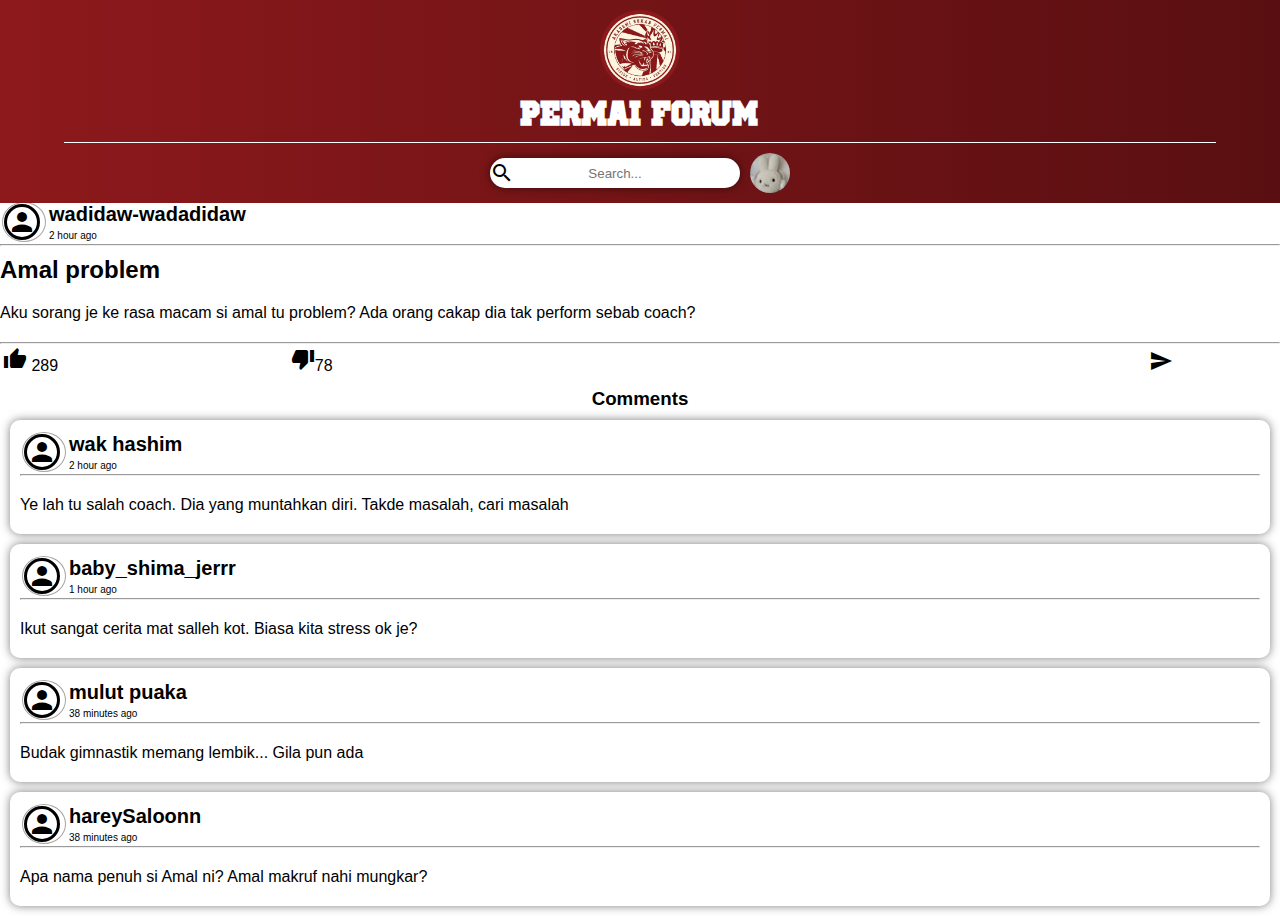
==== amal_problem.html @ d464b9a3 "update" ====
<html>
    <head>
        <title>Permai Forum : Amal problem</title>
        <meta name="viewport" content="width=device-width, initial-scale=1.0">
        <meta charset="utf-8">
        <link rel="stylesheet" href="homepage.css">
        <link rel="stylesheet" href="https://fonts.googleapis.com/icon?family=Material+Icons">
    </head>

    <body>
        <header class="banner">

            <div class="banner_top">
                <img id="logo" src="./images/Logo Akademi Sukan Permai.png" alt="logo">
                <h1 id="site_name">Permai Forum</h1>
            </div>
            <div id="banner_divider_horizontal"></div>
            <div id="banner_divider_vertical"></div>
            <div class="banner_bottom">
                <i class="material-icons" id="search_icon">search</i>
                <input type="text" class="search_bar" placeholder="Search...">
                <img id="profile_pic" src="./images/profile pictures/bunny with headphones.jpg" alt="Profile Picture">
            </div>
        </header>

        <div class="cards">
            <div class="user_information">
                <table>
                    <tr>
                        <td rowspan="2" colspan="1" id="user_post_icon"><i class="material-icons" id="user_icon">person</i></td>
                        <td rowspan="1" colspan="2" id="username"><p>wadidaw-wadadidaw</p></td>
                    </tr>
                    <tr>
                        <td rowspan="1" colspan="2" id="duration"><p>2 hour ago</p></td>
                    </tr>

                </table>
            </div>
            <hr>
            <div class="content_card">
                <div class="topic">
                    <h2>Amal problem</h2>
                </div>
                <div class="content">
                    <p>Aku sorang je ke rasa macam si amal tu problem? Ada orang cakap dia tak perform sebab coach?</p>
                </div>
                <hr>
                <div class="card_functions">
                    <div>
                        <table class="user_functions">
                            <tr id="user_functions">
                                <td id="user_functions">
                                    <i class="material-icons">thumb_up</i>
                                    289
                                </td>
                                <td id="user_functions_button"><i class="material-icons">thumb_down</i>78</td>
                                <!--td id="user_functions_button"><a href="amal_problem.html"><i class="material-icons">comment</i></a>56</td-->
                                <td id="user_functions_gap"></td>
                                <td id="user_functions_button"><i class="material-icons">send</i></td>
                            </tr>
                        </table>
                    </div>
                </div>
            </div>
        </div>
        <section class="comments">
            <h3 id="comment_heading">Comments</h3>
            <div class="comment_box">
                <div class="user_information">
                    <table>
                        <tr>
                            <td rowspan="2" colspan="1" id="user_post_icon"><i class="material-icons" id="user_icon">person</i></td>
                            <td rowspan="1" colspan="2" id="username"><p>wak hashim</p></td>
                        </tr>
                        <tr>
                            <td rowspan="1" colspan="2" id="duration"><p>2 hour ago</p></td>
                        </tr>
    
                    </table>
                    <hr>
                    <p id="comment_content">
                        Ye lah tu salah coach. Dia yang muntahkan diri. Takde masalah, cari masalah
                    </p>
                </div>
            </div>

            <div class="comment_box">
                <div class="user_information">
                    <table>
                        <tr>
                            <td rowspan="2" colspan="1" id="user_post_icon"><i class="material-icons" id="user_icon">person</i></td>
                            <td rowspan="1" colspan="2" id="username"><p>baby_shima_jerrr</p></td>
                        </tr>
                        <tr>
                            <td rowspan="1" colspan="2" id="duration"><p>1 hour ago</p></td>
                        </tr>
    
                    </table>
                    <hr>
                    <p id="comment_content">
                        Ikut sangat cerita mat salleh kot. Biasa kita stress ok je?
                    </p>
                </div>
            </div>

            <div class="comment_box">
                <div class="user_information">
                    <table>
                        <tr>
                            <td rowspan="2" colspan="1" id="user_post_icon"><i class="material-icons" id="user_icon">person</i></td>
                            <td rowspan="1" colspan="2" id="username"><p>mulut puaka</p></td>
                        </tr>
                        <tr>
                            <td rowspan="1" colspan="2" id="duration"><p>38 minutes ago</p></td>
                        </tr>
    
                    </table>
                    <hr>
                    <p id="comment_content">
                        Budak gimnastik memang lembik... Gila pun ada
                    </p>
                </div>
            </div>

            <div class="comment_box">
                <div class="user_information">
                    <table>
                        <tr>
                            <td rowspan="2" colspan="1" id="user_post_icon"><i class="material-icons" id="user_icon">person</i></td>
                            <td rowspan="1" colspan="2" id="username"><p>hareySaloonn</p></td>
                        </tr>
                        <tr>
                            <td rowspan="1" colspan="2" id="duration"><p>38 minutes ago</p></td>
                        </tr>
    
                    </table>
                    <hr>
                    <p id="comment_content">
                        Apa nama penuh si Amal ni? Amal makruf nahi mungkar?
                    </p>
                </div>
            </div>
            
        </section>
        
    </body>
    <script src="animation.js"></script>
</html>
---- homepage.css ----
@font-face {
    font-family: 'old_school_united_regular';
    src: url(old_school_united_regular.ttf);
}

*{
    font-family: sans-serif;
    margin: 0;
}

body {
    margin: 0;
    padding-top: 100px; /* Adjust this value based on banner height */
    transition: padding-top 0.3s ease-in-out;
}

.material-icons {
    color: black;
    transition: transform 0.2s ease-in-out;
}
.material-icons:hover {
    transform: scale(1.2);
    color: #FFD700;
}

/*banner styling*/
/*
.banner{
    /*color: #8D191C;
    margin: 0 auto;
    /*font-size: 20px;
    /*text-align: center;
    display: inline-block;
    width: 100%;
    position: sticky;
    top: 0;
    /*background-color: #8D191C;
    background: linear-gradient(to right, #8D191C, #590F11);
    margin: auto;
}
*/

body.shrink-padding {
    padding-top: 60px; /* Smaller padding when banner is shrunk */
}

.banner {
    position: fixed;
    top: 0;
    width: 100%;
    background: linear-gradient(to right, #8D191C, #590F11);
    transition: all 0.3s ease-in-out;
    z-index: 1000;
    /*padding: 20px;*/
    display: flex;
    flex-direction: column;
    align-items: center;
    /*height: 120px; /* Expanded height */
    padding-bottom: 10px;
    padding-top: 10px;
    justify-content: center;
}

#banner_divider_horizontal {
    width: 90%;
    height: 1px;
    background-color: white; /* Change to desired color */
    margin-top: 10px;
    /*display: none; /* Initially hidden */
}

.banner #banner_divider_horizontal {
    display: block; /* Show when expanded */
}

.banner.shrink #banner_divider_horizontal{
    display: none;
}

#banner_divider_vertical{
    width: 1px;
    height: 80px;
    background-color: white;
}

.banner #banner_divider_vertical {
    display: none;
}

.banner.shrink #banner_divider_vertical{
    display: block;
}





.banner.shrink {
    height: 60px;
    flex-direction: row;
    justify-content: flex-start;
    align-items: center;
    padding: 10px 20px;
}


/*
h1#header{
    font-family: 'old_school_united_regular';
    font-size: 40px;
    color: white;
    padding-left: 25px;
}
*/

/*
#logo{
    height: 80px;
    width: 80px;
    
    clip-path: circle(50%);

}
*/

#logo {
    height: 80px;
    width: 80px;
    clip-path: circle(50%);
    transition: all 0.3s ease-in-out;
    box-shadow: 0 0 20px black;
}
/*
#site_name{
    text-align: center;
}
*/
#site_name {
    display: flex;
    flex-direction: row; /* Default: Name stays in one line */
    align-items: center;
    font-size: 40px;
    text-align: center;
    transition: all 0.3s ease-in-out;
    font-family: 'old_school_united_regular';
    color: white;
    
}

/* When the banner shrinks */
.banner.shrink {
    padding: 5px 10px;
    flex-direction: row;
    justify-content: space-between;
    padding-bottom: 10px;
}

.banner.shrink .banner-content {
    flex-direction: row;
    justify-content: left;
    align-items: center;
    text-align: left;
}

.banner.shrink .banner_top{
    display: flex;
    font-size: 10px;
    align-items: center;
}

.banner.shrink #logo {
    height: 50px;
    width: 50px;
    margin-right: 10px
}

.banner.shrink #site_name {
    display: flex;
    flex-direction: column; /* Stack the text vertically */
    /*text-align: left; /* Align text to the left */
    font-size: 25px; /* Reduce font size */
    /*line-height: 1.2; /* Adjust spacing */
    width: 80px;
}
.banner_top{
    text-align: center;
}

.banner_bottom {
    display: flex;
    align-items: center;
    margin-top: 10px;
    transition: all 0.3s ease-in-out;
}

.banner.shrink .banner_bottom {
    margin-top: 0;
    position: absolute;
    right: 20px;
    top: 15px;
    display: flex;
    align-items: center;
}

p#banner{
    text-align: right;
    font-family: 'old_school_united_regular';
    
}

/*
.search_bar{
    width: 90%;
    height: 30px;
    box-shadow: 0 0 10px rgba(0,0,0,0.5);
    border-radius: 20px;
    background-color: rgb(192, 170, 170);
    vertical-align: bottom;
    margin: 10px auto 10px;
}
*/
.search_bar {
    width: 250px;
    height: 30px;
    border-radius: 15px;
    border: none;
    outline: none;
    box-shadow: 0 0 10px rgba(0,0,0,0.5);
    padding: 5px 10px;
    transition: all 0.3s ease-in-out;

}

.banner.shrink .search_bar {
    width: 150px;
    height: 25px;
    font-size: 14px;
}

#profile_pic {
    height: 50px;
    width: 50px;
    clip-path: circle(50%);
    margin-left: 10px;
    transition: all 0.3s ease-in-out;
}

.banner.shrink #profile_pic {
    height: 40px;
    width: 40px;
}

input{
    border: hidden;
    text-align: center;
}

input::placeholder{
    text-align: center;
}

#search_icon{
    position: absolute;
    offset-position: normal;
    
}

.input_field{
    text-align: center;
    width: 100%;
    outline: none;
}

.site_logo_and_name{
    /*float: left;*/
    /*height: 150px;*/
    width: 100%;
}

#profile_pic{
    /*float: right;*/
    width: 40px;
    height: 40px;
}

#banner_gap{
    width: 100%;
    
}

#account_profile_picture{
    width: 50px;
    height: 50px;
    border: 1px solid black;
    border-radius: 50%;
}

/*-----------------------------------------*/

/*post - card layout styling*/
.cards{
    transition: margin-top 0.3s ease-in-out;
    margin-top: 100px;
}

.cards.shrink-margin {
    margin-top: 80px;
}

/*
.card{
    padding: 10px;
    padding-bottom: 0;
    margin-top: 10px;
    margin-bottom: 0;
    /*border: 1px solid black;
    border-radius: 10px;
    box-shadow: 0 0 10px rgba(0,0,0,0.5);

}
*/

.card {
    background: white;
    /*border-radius: 12px;*/
    box-shadow: 0 4px 8px rgba(0, 0, 0, 0.5);
    padding: 20px;
    margin-bottom: 10px;
    transition: transform 0.2s ease-in-out;
}

.card:hover {
    transform: translateY(-5px);
    box-shadow: 0 6px 12px rgba(0, 0, 0, 0.3);
}

.content_card{
    margin-top: 10px;
    margin-bottom: 0;
}

h2{
    margin-top: 10px;
    margin-bottom: 10px;
}

.content{
    margin: 20px 0;
}

#user_icon{
    border: 3px solid;
    border-radius: 50%;
    font-size: 30px;
    
    /*clip-path: circle(50%);*/
}

#username{
    font-size: 20px;
    font-weight: bold;
    vertical-align: top;
}

#user_post_icon{
    vertical-align: top;
    width: 40px;
    height: 40px;
    /*clip-path: circle(50%);*/
    border: 1px solid rgb(170, 164, 164);
    border-radius: 50%;
}

#duration{
    font-size: 10px;
}

.user_functions{
    width: 100%;
}

#user_functions_button{
    max-width: 20%;
}

#user_functions_gap{
    width: 50%;
}

/*
table, tr, td{
    
    border : 1px solid;
    vertical-align: bottom;
}
*/



td{
    /*vertical-align: bottom;*/
    /*display: inline-block;*/
}
/*------------------------------------------------*/

/*-----------------comment section-----------------*/

.card_comments{
    padding: 10px;
    padding-bottom: 0;
    margin-top: 10px;
    margin-bottom: 0;
    /*border: 1px solid black;*/
    border-top: 1px solid;

    border-bottom: 1px solid;
    /*border-radius: 10px;*/
    /*box-shadow: 0 0 10px rgba(0,0,0,0.5);*/

}

#comment_heading{
    text-align: center;
}

.comments{
    margin: 10px;
    align-items: center;
}

.comment_box{
    box-shadow: 0 0 10px rgba(0,0,0,0.5);
    margin-top: 10px;
    margin-bottom: 10px;
    border-radius: 10px;
    padding: 10px;
}

p#comment_content{
    margin-top: 20px;
    margin-bottom: 10px
}
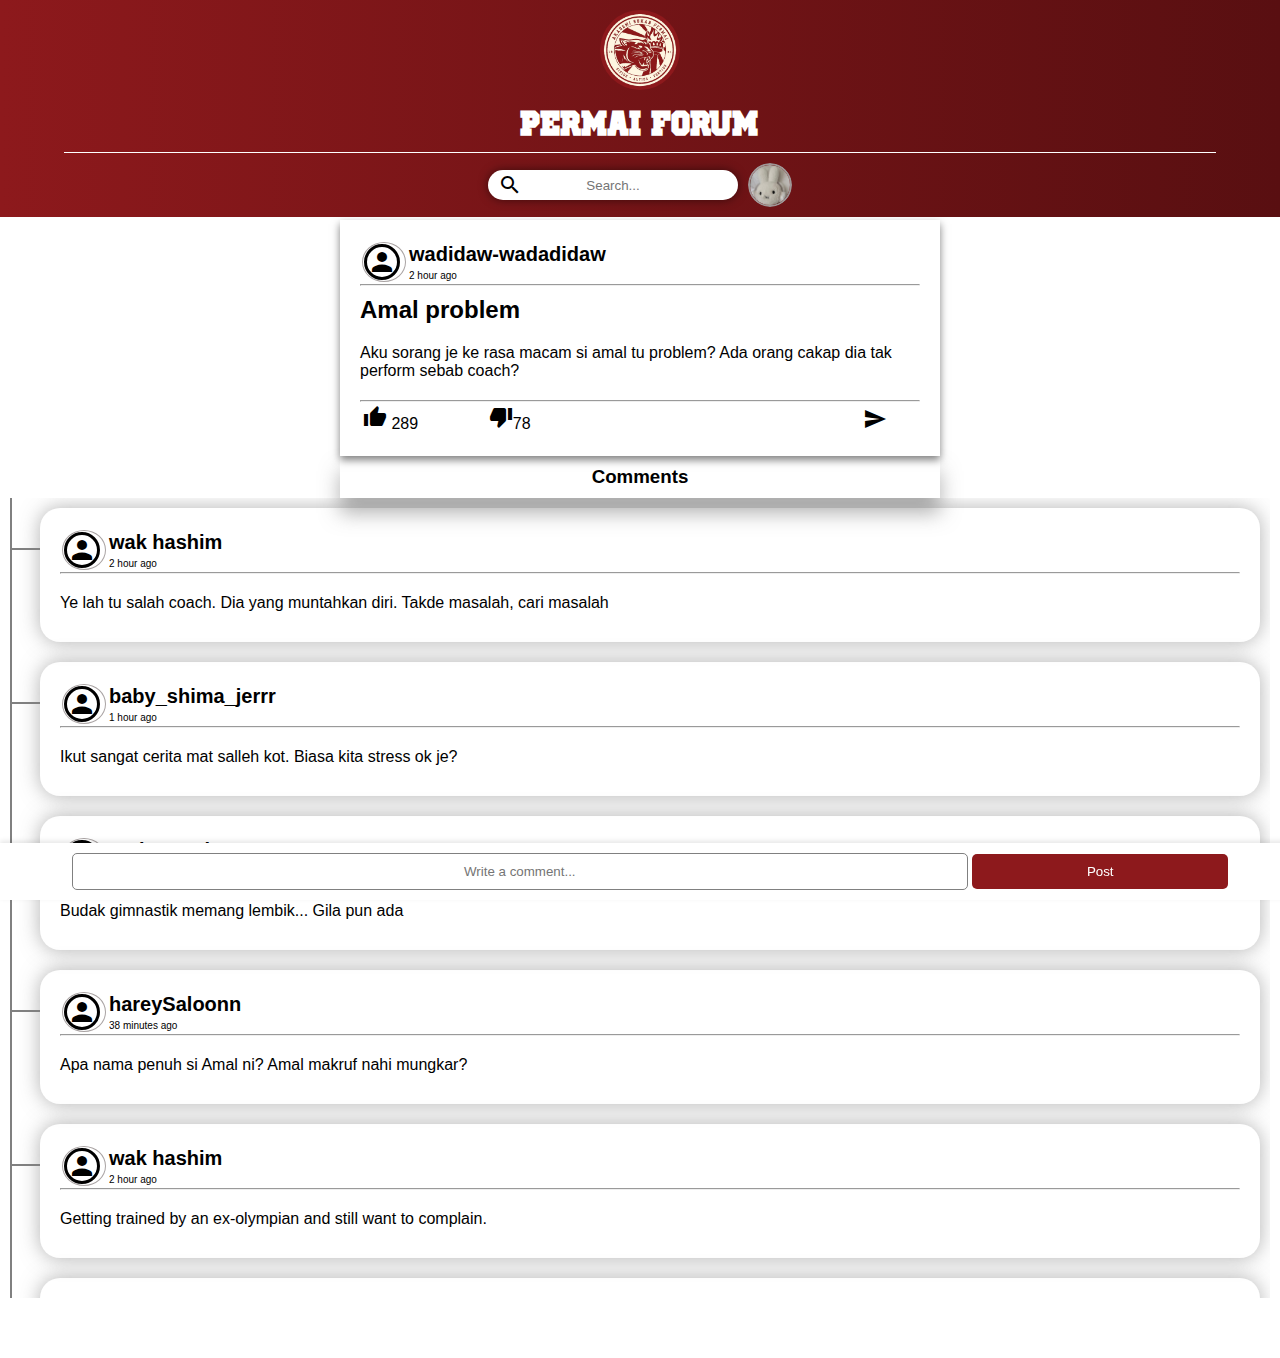
==== commit 9bf4fb23: "update" ====
--- a/amal_problem.html
+++ b/amal_problem.html
@@ -13,9 +13,9 @@
             <div class="banner_top">
                 <img id="logo" src="./images/Logo Akademi Sukan Permai.png" alt="logo">
                 <h1 id="site_name">Permai Forum</h1>
+                <div id="banner_divider_vertical"></div>
             </div>
             <div id="banner_divider_horizontal"></div>
-            <div id="banner_divider_vertical"></div>
             <div class="banner_bottom">
                 <i class="material-icons" id="search_icon">search</i>
                 <input type="text" class="search_bar" placeholder="Search...">
@@ -24,124 +24,226 @@
         </header>
 
         <div class="cards">
-            <div class="user_information">
-                <table>
-                    <tr>
-                        <td rowspan="2" colspan="1" id="user_post_icon"><i class="material-icons" id="user_icon">person</i></td>
-                        <td rowspan="1" colspan="2" id="username"><p>wadidaw-wadadidaw</p></td>
-                    </tr>
-                    <tr>
-                        <td rowspan="1" colspan="2" id="duration"><p>2 hour ago</p></td>
-                    </tr>
-
-                </table>
-            </div>
-            <hr>
-            <div class="content_card">
-                <div class="topic">
-                    <h2>Amal problem</h2>
-                </div>
-                <div class="content">
-                    <p>Aku sorang je ke rasa macam si amal tu problem? Ada orang cakap dia tak perform sebab coach?</p>
-                </div>
-                <hr>
-                <div class="card_functions">
-                    <div>
-                        <table class="user_functions">
-                            <tr id="user_functions">
-                                <td id="user_functions">
-                                    <i class="material-icons">thumb_up</i>
-                                    289
-                                </td>
-                                <td id="user_functions_button"><i class="material-icons">thumb_down</i>78</td>
-                                <!--td id="user_functions_button"><a href="amal_problem.html"><i class="material-icons">comment</i></a>56</td-->
-                                <td id="user_functions_gap"></td>
-                                <td id="user_functions_button"><i class="material-icons">send</i></td>
-                            </tr>
-                        </table>
-                    </div>
-                </div>
-            </div>
-        </div>
-        <section class="comments">
-            <h3 id="comment_heading">Comments</h3>
-            <div class="comment_box">
+            <div class="card" id="comment_section">
                 <div class="user_information">
                     <table>
                         <tr>
                             <td rowspan="2" colspan="1" id="user_post_icon"><i class="material-icons" id="user_icon">person</i></td>
-                            <td rowspan="1" colspan="2" id="username"><p>wak hashim</p></td>
+                            <td rowspan="1" colspan="2" id="username"><p>wadidaw-wadadidaw</p></td>
                         </tr>
                         <tr>
                             <td rowspan="1" colspan="2" id="duration"><p>2 hour ago</p></td>
                         </tr>
     
                     </table>
+                </div>
+                <hr>
+                <div class="content_card">
+                    <div class="topic">
+                        <h2>Amal problem</h2>
+                    </div>
+                    <div class="content">
+                        <p>Aku sorang je ke rasa macam si amal tu problem? Ada orang cakap dia tak perform sebab coach?</p>
+                    </div>
                     <hr>
-                    <p id="comment_content">
-                        Ye lah tu salah coach. Dia yang muntahkan diri. Takde masalah, cari masalah
-                    </p>
-                </div>
-            </div>
-
-            <div class="comment_box">
-                <div class="user_information">
-                    <table>
-                        <tr>
-                            <td rowspan="2" colspan="1" id="user_post_icon"><i class="material-icons" id="user_icon">person</i></td>
-                            <td rowspan="1" colspan="2" id="username"><p>baby_shima_jerrr</p></td>
-                        </tr>
-                        <tr>
-                            <td rowspan="1" colspan="2" id="duration"><p>1 hour ago</p></td>
-                        </tr>
-    
-                    </table>
-                    <hr>
-                    <p id="comment_content">
-                        Ikut sangat cerita mat salleh kot. Biasa kita stress ok je?
-                    </p>
-                </div>
-            </div>
-
-            <div class="comment_box">
-                <div class="user_information">
-                    <table>
-                        <tr>
-                            <td rowspan="2" colspan="1" id="user_post_icon"><i class="material-icons" id="user_icon">person</i></td>
-                            <td rowspan="1" colspan="2" id="username"><p>mulut puaka</p></td>
-                        </tr>
-                        <tr>
-                            <td rowspan="1" colspan="2" id="duration"><p>38 minutes ago</p></td>
-                        </tr>
-    
-                    </table>
-                    <hr>
-                    <p id="comment_content">
-                        Budak gimnastik memang lembik... Gila pun ada
-                    </p>
-                </div>
-            </div>
-
-            <div class="comment_box">
-                <div class="user_information">
-                    <table>
-                        <tr>
-                            <td rowspan="2" colspan="1" id="user_post_icon"><i class="material-icons" id="user_icon">person</i></td>
-                            <td rowspan="1" colspan="2" id="username"><p>hareySaloonn</p></td>
-                        </tr>
-                        <tr>
-                            <td rowspan="1" colspan="2" id="duration"><p>38 minutes ago</p></td>
-                        </tr>
-    
-                    </table>
-                    <hr>
-                    <p id="comment_content">
-                        Apa nama penuh si Amal ni? Amal makruf nahi mungkar?
-                    </p>
+                    <div class="card_functions">
+                        <div>
+                            <table class="user_functions">
+                                <tr id="user_functions">
+                                    <td id="user_functions">
+                                        <i class="material-icons">thumb_up</i>
+                                        289
+                                    </td>
+                                    <td id="user_functions_button"><i class="material-icons">thumb_down</i>78</td>
+                                    <!--td id="user_functions_button"><a href="amal_problem.html"><i class="material-icons">comment</i></a>56</td-->
+                                    <td id="user_functions_gap"></td>
+                                    <td id="user_functions_button"><i class="material-icons">send</i></td>
+                                </tr>
+                            </table>
+                        </div>
+                    </div>
+                </div>
+            </div>
+            <h3 id="comment_heading">Comments</h3>
+        </div>
+
+        <section class="comments">
+            
+            <div class="comment_box">
+                <div class="comment_border">
+                    <div class="user_information">
+                        <table>
+                            <tr>
+                                <td rowspan="2" colspan="1" id="user_post_icon"><i class="material-icons" id="user_icon">person</i></td>
+                                <td rowspan="1" colspan="2" id="username"><p>wak hashim</p></td>
+                            </tr>
+                            <tr>
+                                <td rowspan="1" colspan="2" id="duration"><p>2 hour ago</p></td>
+                            </tr>
+        
+                        </table>
+                        <hr>
+                        <p id="comment_content">
+                            Ye lah tu salah coach. Dia yang muntahkan diri. Takde masalah, cari masalah
+                        </p>
+                    </div>
+                </div>
+            </div>
+
+            <div class="comment_box">
+                <div class="comment_border">
+                    <div class="user_information">
+                        <table>
+                            <tr>
+                                <td rowspan="2" colspan="1" id="user_post_icon"><i class="material-icons" id="user_icon">person</i></td>
+                                <td rowspan="1" colspan="2" id="username"><p>baby_shima_jerrr</p></td>
+                            </tr>
+                            <tr>
+                                <td rowspan="1" colspan="2" id="duration"><p>1 hour ago</p></td>
+                            </tr>
+        
+                        </table>
+                        <hr>
+                        <p id="comment_content">
+                            Ikut sangat cerita mat salleh kot. Biasa kita stress ok je?
+                        </p>
+                    </div>
+                </div>
+            </div>
+
+            <div class="comment_box">
+                <div class="comment_border">
+                    <div class="user_information">
+                        <table>
+                            <tr>
+                                <td rowspan="2" colspan="1" id="user_post_icon"><i class="material-icons" id="user_icon">person</i></td>
+                                <td rowspan="1" colspan="2" id="username"><p>mulut puaka</p></td>
+                            </tr>
+                            <tr>
+                                <td rowspan="1" colspan="2" id="duration"><p>38 minutes ago</p></td>
+                            </tr>
+        
+                        </table>
+                        <hr>
+                        <p id="comment_content">
+                            Budak gimnastik memang lembik... Gila pun ada
+                        </p>
+                    </div>
+                </div>
+                
+            </div>
+
+            <div class="comment_box">
+                <div class="comment_border">
+                    <div class="user_information">
+                        <table>
+                            <tr>
+                                <td rowspan="2" colspan="1" id="user_post_icon"><i class="material-icons" id="user_icon">person</i></td>
+                                <td rowspan="1" colspan="2" id="username"><p>hareySaloonn</p></td>
+                            </tr>
+                            <tr>
+                                <td rowspan="1" colspan="2" id="duration"><p>38 minutes ago</p></td>
+                            </tr>
+        
+                        </table>
+                        <hr>
+                        <p id="comment_content">
+                            Apa nama penuh si Amal ni? Amal makruf nahi mungkar?
+                        </p>
+                    </div>
+                </div>
+            </div>
+
+            <div class="comment_box">
+                <div class="comment_border">
+                    <div class="user_information">
+                        <table>
+                            <tr>
+                                <td rowspan="2" colspan="1" id="user_post_icon"><i class="material-icons" id="user_icon">person</i></td>
+                                <td rowspan="1" colspan="2" id="username"><p>wak hashim</p></td>
+                            </tr>
+                            <tr>
+                                <td rowspan="1" colspan="2" id="duration"><p>2 hour ago</p></td>
+                            </tr>
+        
+                        </table>
+                        <hr>
+                        <p id="comment_content">
+                            Getting trained by an ex-olympian and still want to complain.
+                        </p>
+                    </div>
+                </div>
+                
+            </div>
+
+            <div class="comment_box">
+                <div class="comment_border">
+                    <div class="user_information">
+                        <table>
+                            <tr>
+                                <td rowspan="2" colspan="1" id="user_post_icon"><i class="material-icons" id="user_icon">person</i></td>
+                                <td rowspan="1" colspan="2" id="username"><p>wak hashim</p></td>
+                            </tr>
+                            <tr>
+                                <td rowspan="1" colspan="2" id="duration"><p>2 hour ago</p></td>
+                            </tr>
+        
+                        </table>
+                        <hr>
+                        <p id="comment_content">
+                            Justice for this poor girl. When will we prioritise mental health for athletes?
+                        </p>
+                    </div>
+                </div>
+            </div>
+
+            <div class="comment_box">
+                <div class="comment_border">
+                    <div class="user_information">
+                        <table>
+                            <tr>
+                                <td rowspan="2" colspan="1" id="user_post_icon"><i class="material-icons" id="user_icon">person</i></td>
+                                <td rowspan="1" colspan="2" id="username"><p>wak hashim</p></td>
+                            </tr>
+                            <tr>
+                                <td rowspan="1" colspan="2" id="duration"><p>2 hour ago</p></td>
+                            </tr>
+        
+                        </table>
+                        <hr>
+                        <p id="comment_content">
+                            What has this girl won? No wonder la she kena.
+                        </p>
+                    </div>
+                </div>
+            </div>
+
+            <div class="comment_box">
+                <div class="comment_border">
+                    <div class="user_information">
+                        <table>
+                            <tr>
+                                <td rowspan="2" colspan="1" id="user_post_icon"><i class="material-icons" id="user_icon">person</i></td>
+                                <td rowspan="1" colspan="2" id="username"><p>wak hashim</p></td>
+                            </tr>
+                            <tr>
+                                <td rowspan="1" colspan="2" id="duration"><p>2 hour ago</p></td>
+                            </tr>
+        
+                        </table>
+                        <hr>
+                        <p id="comment_content">
+                            Suhaila has won multiple golds for Malaysia, btw. I think I'd trust her opinion.
+                        </p>
+                    </div>
                 </div>
             </div>
             
         </section>
+        <div class="comment_input">
+            <input type="text" placeholder="Write a comment..." id="comment_input_box">
+            <button id="post_comment" onclick="submitComment()">Post</button>
+        </div>
         
     </body>
     <script src="animation.js"></script>
--- a/homepage.css
+++ b/homepage.css
@@ -79,8 +79,9 @@
 
 #banner_divider_vertical{
     width: 1px;
-    height: 80px;
+    height: 60px;
     background-color: white;
+    margin-right: 10px;
 }
 
 .banner #banner_divider_vertical {
@@ -101,6 +102,7 @@
     justify-content: flex-start;
     align-items: center;
     padding: 10px 20px;
+    
 }
 
 
@@ -144,7 +146,7 @@
     transition: all 0.3s ease-in-out;
     font-family: 'old_school_united_regular';
     color: white;
-    
+    padding-top: 10px;
 }
 
 /* When the banner shrinks */
@@ -181,6 +183,8 @@
     font-size: 25px; /* Reduce font size */
     /*line-height: 1.2; /* Adjust spacing */
     width: 80px;
+    padding-top: 0;
+    margin-right: 10px;
 }
 .banner_top{
     text-align: center;
@@ -226,7 +230,7 @@
     border: none;
     outline: none;
     box-shadow: 0 0 10px rgba(0,0,0,0.5);
-    padding: 5px 10px;
+    /*padding: 5px 10px;*/
     transition: all 0.3s ease-in-out;
 
 }
@@ -235,6 +239,7 @@
     width: 150px;
     height: 25px;
     font-size: 14px;
+    /*margin-left: 10px;*/
 }
 
 #profile_pic {
@@ -243,6 +248,8 @@
     clip-path: circle(50%);
     margin-left: 10px;
     transition: all 0.3s ease-in-out;
+    border: 2px solid rgb(159, 150, 150);
+    border-radius: 50%;
 }
 
 .banner.shrink #profile_pic {
@@ -261,8 +268,8 @@
 
 #search_icon{
     position: absolute;
-    offset-position: normal;
-    
+    /*offset-position: normal;*/
+    margin-left: 10px;
 }
 
 .input_field{
@@ -300,12 +307,13 @@
 /*post - card layout styling*/
 .cards{
     transition: margin-top 0.3s ease-in-out;
-    margin-top: 100px;
-}
-
-.cards.shrink-margin {
-    margin-top: 80px;
-}
+    margin-top: 120px;
+    margin-left: auto;
+    margin-right: auto;
+    max-width: 600px;
+}
+
+
 
 /*
 .card{
@@ -419,24 +427,112 @@
 
 }
 
+.cards.shrink-margin{
+    position: fixed;
+    top: 10px;
+    margin-top: 60px;
+    background-color: white;
+    z-index: 1000;
+}
+
+.card#comment_section{
+    margin-bottom: 0;
+    position: relative;
+    /*padding-left: 20px;  /* Spacing for the vertical line */
+    /*border-left: 3px solid gray; /* Vertical line from post */
+    overflow-y:scroll;
+    background-color: white;
+}
+
 #comment_heading{
     text-align: center;
+    box-shadow: 0px 15px 20px rgba(100,100,100,0.5);
+    background-color: white;
+    padding: 10px;
 }
 
 .comments{
     margin: 10px;
-    align-items: center;
+    margin-top: 0;
+    margin-bottom: 60px;
+    align-items: center;
+    max-height: 100%;
+    overflow-y: auto;
+    
 }
 
 .comment_box{
-    box-shadow: 0 0 10px rgba(0,0,0,0.5);
-    margin-top: 10px;
-    margin-bottom: 10px;
+    /*box-shadow: 0 0 10px rgba(0,0,0,0.5);*/
+    /*margin-top: 10px;*/
+    /*margin-bottom: 10px;*/
     border-radius: 10px;
     padding: 10px;
+    position: relative;
+    margin-left: 20px;
+    /*padding-left: 20px;*/
+}
+
+.comment_border{
+    box-shadow: 0 0 20px rgba(100,100,100,0.5);
+    border-radius: 20px;
+    padding: 20px;
+}
+
+/* Vertical line connecting comments */
+.comment_box::before {
+    content: "";
+    position: absolute;
+    left: -20px;
+    top: 0;
+    width: 2px;
+    height: 100%;
+    background-color: gray;
+}
+
+/* Horizontal branch line from the vertical line to comment */
+.comment_box::after {
+    content: "";
+    position: absolute;
+    left: -20px;
+    top: 50px; /* Adjust to align with the username */
+    width: 30px;
+    height: 2px;
+    background-color: gray;
 }
 
 p#comment_content{
     margin-top: 20px;
     margin-bottom: 10px
+}
+
+.comment_input {
+    position: fixed;  /* Sticks it to the bottom */
+    bottom: 0;        /* Aligns it to the bottom of the screen */
+    left: 0;          /* Ensures it starts from the left */
+    width: 100%;      /* Full width */
+    /*display: flex;*/
+    background-color: white;  /* Keeps background visible */
+    padding: 10px;
+    box-shadow: 0 -2px 5px rgba(0,0,0,0.1); /* Adds shadow for better visibility */
+    align-items: center;
+    text-align: center;
+}
+
+#comment_input_box {
+    flex: 1;
+    padding: 10px;
+    border-radius: 5px;
+    border: 1px solid gray;
+    outline: none;
+    width: 70%;
+}
+
+button#post_comment {
+    padding: 10px;
+    background-color: #8D191C;
+    color: white;
+    border: none;
+    border-radius: 5px;
+    cursor: pointer;
+    width: 20%;
 }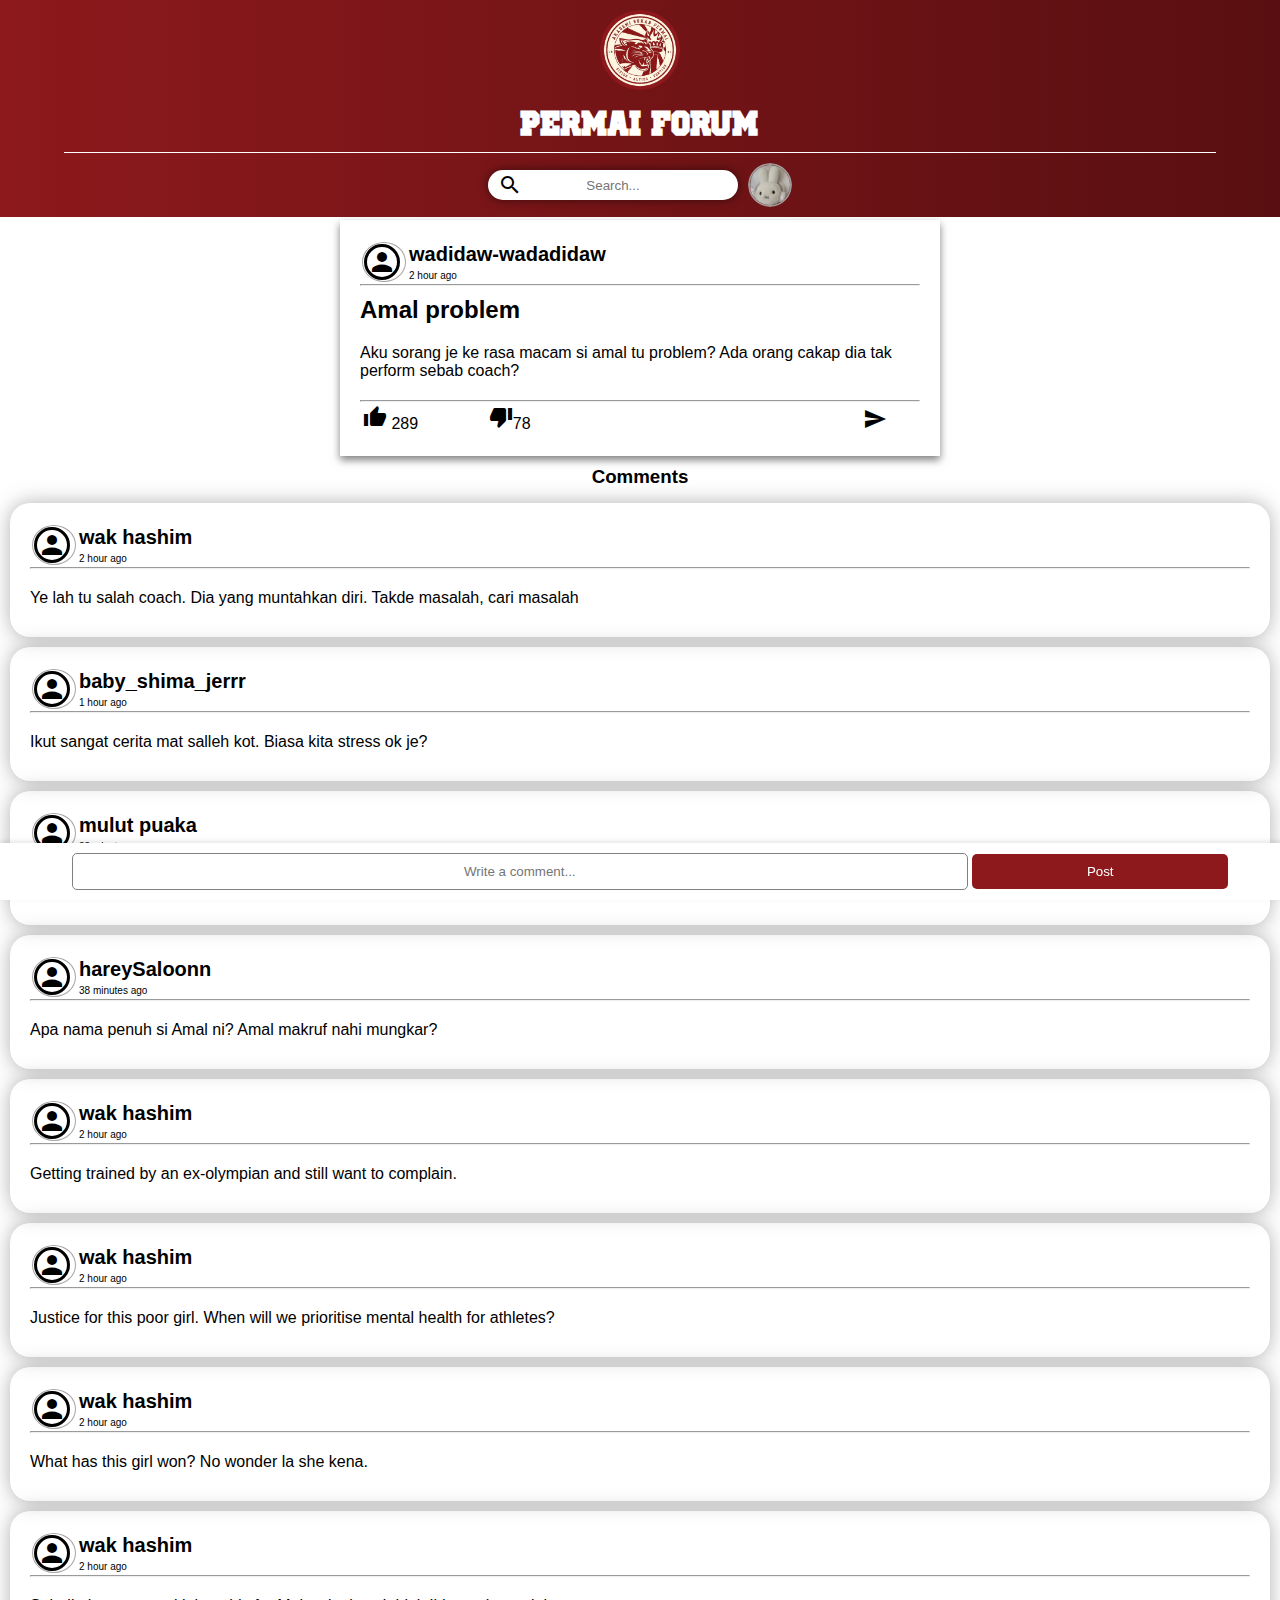
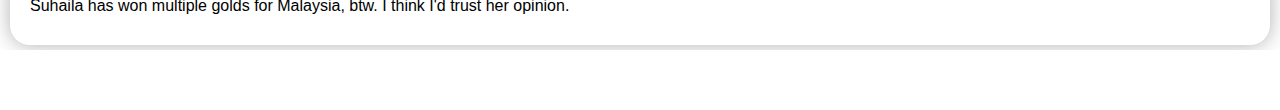
==== commit d6f84f3d: "update" ====
--- a/amal_problem.html
+++ b/amal_problem.html
@@ -64,11 +64,11 @@
                     </div>
                 </div>
             </div>
+            
+        </div>
+
+        <section class="comments">
             <h3 id="comment_heading">Comments</h3>
-        </div>
-
-        <section class="comments">
-            
             <div class="comment_box">
                 <div class="comment_border">
                     <div class="user_information">
--- a/homepage.css
+++ b/homepage.css
@@ -50,7 +50,7 @@
     width: 100%;
     background: linear-gradient(to right, #8D191C, #590F11);
     transition: all 0.3s ease-in-out;
-    z-index: 1000;
+    /*z-index: 1000;*/
     /*padding: 20px;*/
     display: flex;
     flex-direction: column;
@@ -59,6 +59,7 @@
     padding-bottom: 10px;
     padding-top: 10px;
     justify-content: center;
+    z-index: 1100;
 }
 
 #banner_divider_horizontal {
@@ -311,6 +312,7 @@
     margin-left: auto;
     margin-right: auto;
     max-width: 600px;
+    
 }
 
 
@@ -428,8 +430,8 @@
 }
 
 .cards.shrink-margin{
-    position: fixed;
-    top: 10px;
+    /*position: sticky;*/
+    top: 70px;
     margin-top: 60px;
     background-color: white;
     z-index: 1000;
@@ -440,23 +442,23 @@
     position: relative;
     /*padding-left: 20px;  /* Spacing for the vertical line */
     /*border-left: 3px solid gray; /* Vertical line from post */
-    overflow-y:scroll;
+    /*overflow-y:scroll;*/
     background-color: white;
 }
 
 #comment_heading{
     text-align: center;
-    box-shadow: 0px 15px 20px rgba(100,100,100,0.5);
+    /*box-shadow: 0px 15px 20px rgba(100,100,100,0.5);*/
     background-color: white;
     padding: 10px;
 }
 
 .comments{
-    margin: 10px;
+    /*margin: 10px;*/
     margin-top: 0;
     margin-bottom: 60px;
     align-items: center;
-    max-height: 100%;
+    /*max-height: 1000px;*/
     overflow-y: auto;
     
 }
@@ -466,9 +468,12 @@
     /*margin-top: 10px;*/
     /*margin-bottom: 10px;*/
     border-radius: 10px;
-    padding: 10px;
+    padding-top: 5px;
+    padding-bottom: 5px;
+    padding-left: 10px;
+    padding-right: 10px;
     position: relative;
-    margin-left: 20px;
+    /*margin-left: 20px;*/
     /*padding-left: 20px;*/
 }
 
@@ -479,7 +484,7 @@
 }
 
 /* Vertical line connecting comments */
-.comment_box::before {
+/*.comment_box::before {
     content: "";
     position: absolute;
     left: -20px;
@@ -488,17 +493,18 @@
     height: 100%;
     background-color: gray;
 }
+    */
 
 /* Horizontal branch line from the vertical line to comment */
-.comment_box::after {
+/*.comment_box::after {
     content: "";
     position: absolute;
     left: -20px;
-    top: 50px; /* Adjust to align with the username */
+    top: 50px; /* Adjust to align with the username 
     width: 30px;
     height: 2px;
     background-color: gray;
-}
+}*/
 
 p#comment_content{
     margin-top: 20px;
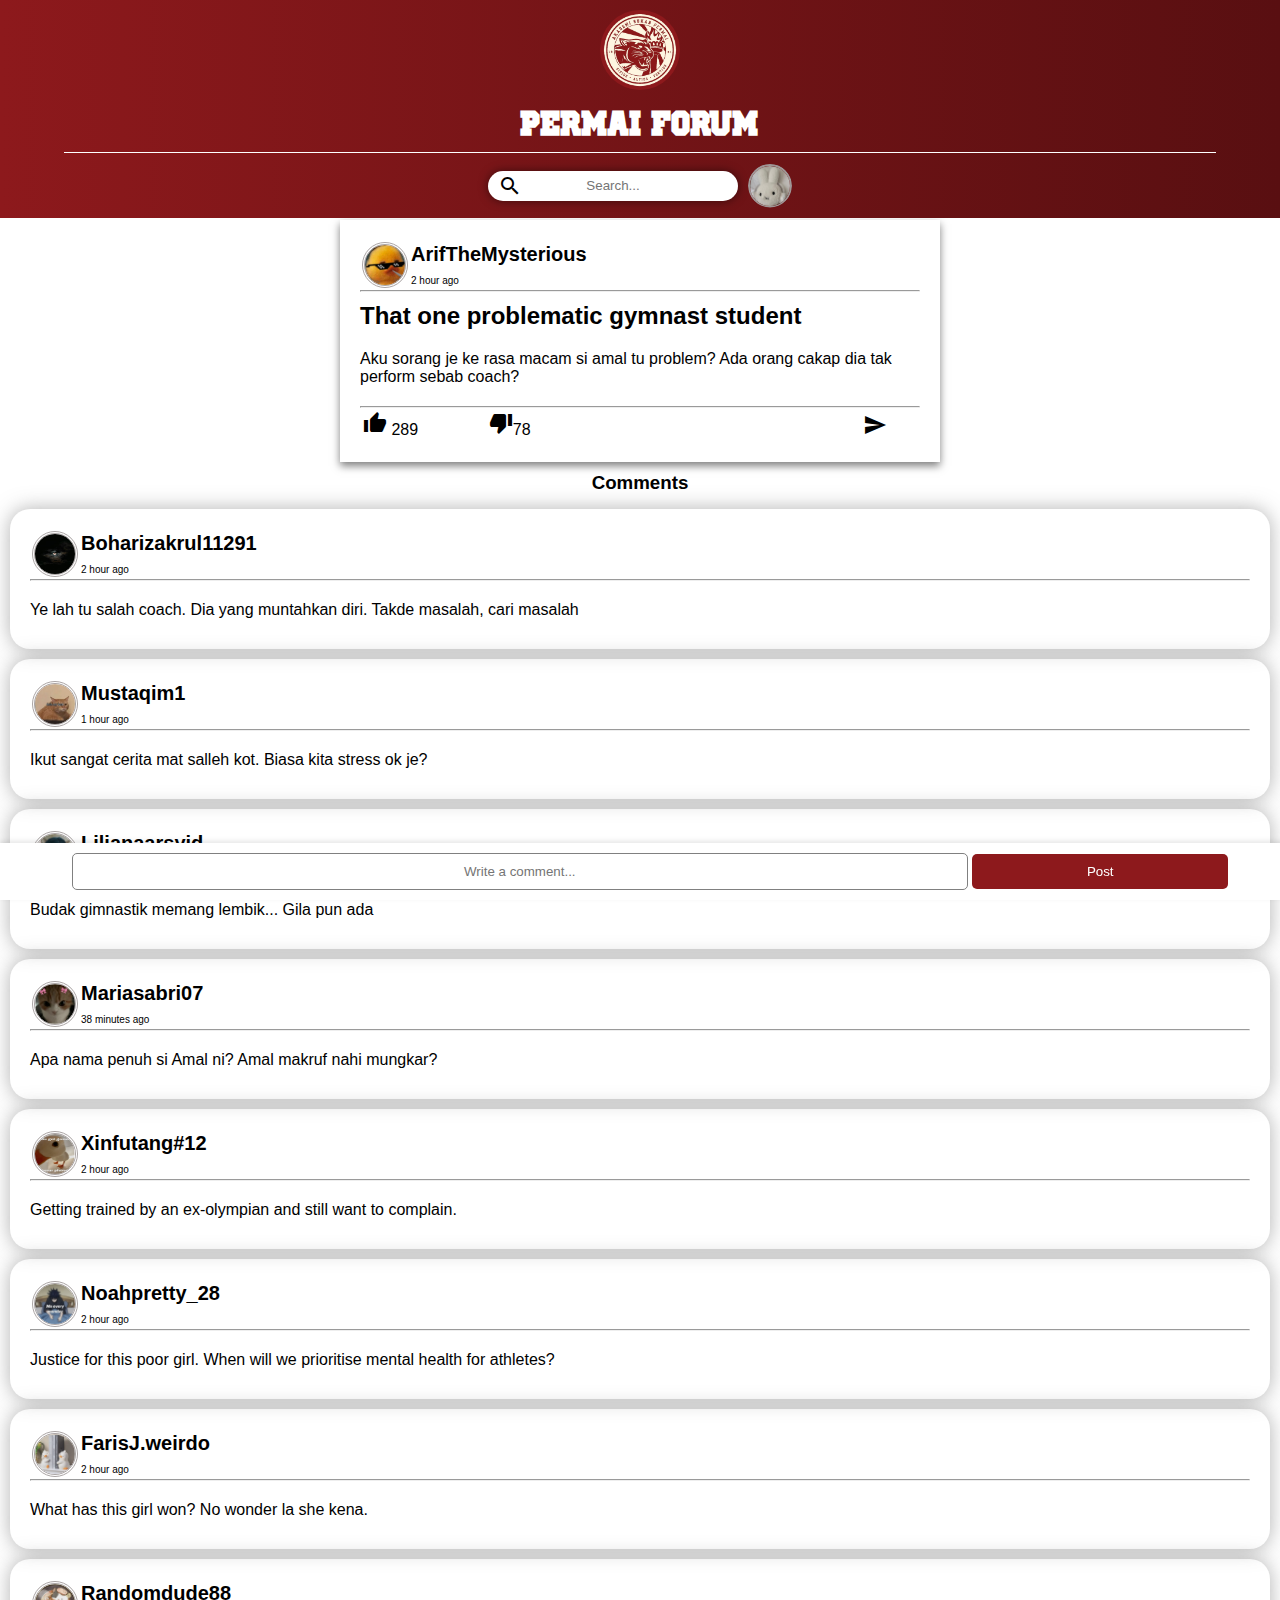
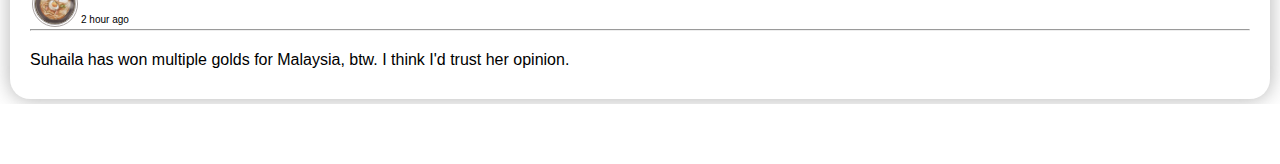
==== commit 3f106435: "update" ====
--- a/amal_problem.html
+++ b/amal_problem.html
@@ -13,13 +13,14 @@
             <div class="banner_top">
                 <img id="logo" src="./images/Logo Akademi Sukan Permai.png" alt="logo">
                 <h1 id="site_name">Permai Forum</h1>
-                <div id="banner_divider_vertical"></div>
+                <!--div id="banner_divider_vertical"></div-->
             </div>
             <div id="banner_divider_horizontal"></div>
             <div class="banner_bottom">
                 <i class="material-icons" id="search_icon">search</i>
                 <input type="text" class="search_bar" placeholder="Search...">
                 <img id="profile_pic" src="./images/profile pictures/bunny with headphones.jpg" alt="Profile Picture">
+                <i class="material-icons" id="hamburger_menu">menu</i>
             </div>
         </header>
 
@@ -28,8 +29,8 @@
                 <div class="user_information">
                     <table>
                         <tr>
-                            <td rowspan="2" colspan="1" id="user_post_icon"><i class="material-icons" id="user_icon">person</i></td>
-                            <td rowspan="1" colspan="2" id="username"><p>wadidaw-wadadidaw</p></td>
+                            <td rowspan="2" colspan="1" id="user_post_icon"><img src="./images/profile pictures/duck_smoking_weed.jpg" alt="profile picture" id="user_post_icon"></td>
+                            <td rowspan="1" colspan="2" id="username"><p>ArifTheMysterious</p></td>
                         </tr>
                         <tr>
                             <td rowspan="1" colspan="2" id="duration"><p>2 hour ago</p></td>
@@ -40,7 +41,7 @@
                 <hr>
                 <div class="content_card">
                     <div class="topic">
-                        <h2>Amal problem</h2>
+                        <h2>That one problematic gymnast student</h2>
                     </div>
                     <div class="content">
                         <p>Aku sorang je ke rasa macam si amal tu problem? Ada orang cakap dia tak perform sebab coach?</p>
@@ -74,8 +75,9 @@
                     <div class="user_information">
                         <table>
                             <tr>
-                                <td rowspan="2" colspan="1" id="user_post_icon"><i class="material-icons" id="user_icon">person</i></td>
-                                <td rowspan="1" colspan="2" id="username"><p>wak hashim</p></td>
+                                <!--td rowspan="2" colspan="1" id="user_post_icon"><i class="material-icons" id="user_icon">person</i></td-->
+                                <td rowspan="2" colspan="1" id="user_post_icon"><img src="./images/profile pictures/night_sky_full-moon_cloudy.jpg" alt="profile picture" id="user_post_icon"></td>
+                                <td rowspan="1" colspan="2" id="username"><p>Boharizakrul11291</p></td>
                             </tr>
                             <tr>
                                 <td rowspan="1" colspan="2" id="duration"><p>2 hour ago</p></td>
@@ -95,8 +97,8 @@
                     <div class="user_information">
                         <table>
                             <tr>
-                                <td rowspan="2" colspan="1" id="user_post_icon"><i class="material-icons" id="user_icon">person</i></td>
-                                <td rowspan="1" colspan="2" id="username"><p>baby_shima_jerrr</p></td>
+                                <td rowspan="2" colspan="1" id="user_post_icon"><img src="./images/profile pictures/doin_my_best.png" alt="profile picture" id="user_post_icon"></td>
+                                <td rowspan="1" colspan="2" id="username"><p>Mustaqim1</p></td>
                             </tr>
                             <tr>
                                 <td rowspan="1" colspan="2" id="duration"><p>1 hour ago</p></td>
@@ -116,8 +118,8 @@
                     <div class="user_information">
                         <table>
                             <tr>
-                                <td rowspan="2" colspan="1" id="user_post_icon"><i class="material-icons" id="user_icon">person</i></td>
-                                <td rowspan="1" colspan="2" id="username"><p>mulut puaka</p></td>
+                                <td rowspan="2" colspan="1" id="user_post_icon"><img src="./images/profile pictures/player_067_squid-game.png" alt="profile picture" id="user_post_icon"></td>
+                                <td rowspan="1" colspan="2" id="username"><p>Lilianaarsyid_</p></td>
                             </tr>
                             <tr>
                                 <td rowspan="1" colspan="2" id="duration"><p>38 minutes ago</p></td>
@@ -138,8 +140,8 @@
                     <div class="user_information">
                         <table>
                             <tr>
-                                <td rowspan="2" colspan="1" id="user_post_icon"><i class="material-icons" id="user_icon">person</i></td>
-                                <td rowspan="1" colspan="2" id="username"><p>hareySaloonn</p></td>
+                                <td rowspan="2" colspan="1" id="user_post_icon"><img src="./images/profile pictures/cute_angry_cat.png" alt="profile picture" id="user_post_icon"></td>
+                                <td rowspan="1" colspan="2" id="username"><p>Mariasabri07</p></td>
                             </tr>
                             <tr>
                                 <td rowspan="1" colspan="2" id="duration"><p>38 minutes ago</p></td>
@@ -159,8 +161,8 @@
                     <div class="user_information">
                         <table>
                             <tr>
-                                <td rowspan="2" colspan="1" id="user_post_icon"><i class="material-icons" id="user_icon">person</i></td>
-                                <td rowspan="1" colspan="2" id="username"><p>wak hashim</p></td>
+                                <td rowspan="2" colspan="1" id="user_post_icon"><img src="./images/profile pictures/you_got_games_on_your_phones.png" alt="profile picture" id="user_post_icon"></td>
+                                <td rowspan="1" colspan="2" id="username"><p>Xinfutang#12</p></td>
                             </tr>
                             <tr>
                                 <td rowspan="1" colspan="2" id="duration"><p>2 hour ago</p></td>
@@ -181,8 +183,8 @@
                     <div class="user_information">
                         <table>
                             <tr>
-                                <td rowspan="2" colspan="1" id="user_post_icon"><i class="material-icons" id="user_icon">person</i></td>
-                                <td rowspan="1" colspan="2" id="username"><p>wak hashim</p></td>
+                                <td rowspan="2" colspan="1" id="user_post_icon"><img src="./images/profile pictures/me_every_monday.png" alt="profile picture" id="user_post_icon"></td>
+                                <td rowspan="1" colspan="2" id="username"><p>Noahpretty_28</p></td>
                             </tr>
                             <tr>
                                 <td rowspan="1" colspan="2" id="duration"><p>2 hour ago</p></td>
@@ -202,8 +204,8 @@
                     <div class="user_information">
                         <table>
                             <tr>
-                                <td rowspan="2" colspan="1" id="user_post_icon"><i class="material-icons" id="user_icon">person</i></td>
-                                <td rowspan="1" colspan="2" id="username"><p>wak hashim</p></td>
+                                <td rowspan="2" colspan="1" id="user_post_icon"><img src="./images/profile pictures/two_penguin_on_books.png" alt="profile picture" id="user_post_icon"></td>
+                                <td rowspan="1" colspan="2" id="username"><p>FarisJ.weirdo</p></td>
                             </tr>
                             <tr>
                                 <td rowspan="1" colspan="2" id="duration"><p>2 hour ago</p></td>
@@ -223,8 +225,8 @@
                     <div class="user_information">
                         <table>
                             <tr>
-                                <td rowspan="2" colspan="1" id="user_post_icon"><i class="material-icons" id="user_icon">person</i></td>
-                                <td rowspan="1" colspan="2" id="username"><p>wak hashim</p></td>
+                                <td rowspan="2" colspan="1" id="user_post_icon"><img src="./images/profile pictures/hamster_in_seasoned_noodle-or-something.png" alt="profile picture" id="user_post_icon"></td>
+                                <td rowspan="1" colspan="2" id="username"><p>Randomdude88</p></td>
                             </tr>
                             <tr>
                                 <td rowspan="1" colspan="2" id="duration"><p>2 hour ago</p></td>
--- a/homepage.css
+++ b/homepage.css
@@ -181,9 +181,9 @@
     display: flex;
     flex-direction: column; /* Stack the text vertically */
     /*text-align: left; /* Align text to the left */
-    font-size: 25px; /* Reduce font size */
+    font-size: 40px; /* Reduce font size */
     /*line-height: 1.2; /* Adjust spacing */
-    width: 80px;
+    /*width: 80px;*/
     padding-top: 0;
     margin-right: 10px;
 }
@@ -196,6 +196,7 @@
     align-items: center;
     margin-top: 10px;
     transition: all 0.3s ease-in-out;
+    height: 45px;
 }
 
 .banner.shrink .banner_bottom {
@@ -205,6 +206,22 @@
     top: 15px;
     display: flex;
     align-items: center;
+}
+
+.banner.shrink .banner_bottom .search_bar,
+.banner.shrink .banner_bottom #profile_pic,
+.banner.shrink .banner_bottom #search_icon,
+.banner .banner_bottom #hamburger_menu{
+    display: none;
+}
+
+.banner.shrink .banner_bottom #hamburger_menu{
+    display: flex;
+}
+
+#hamburger_menu{
+    font-size: 40px;
+    margin-right: 10px;
 }
 
 p#banner{
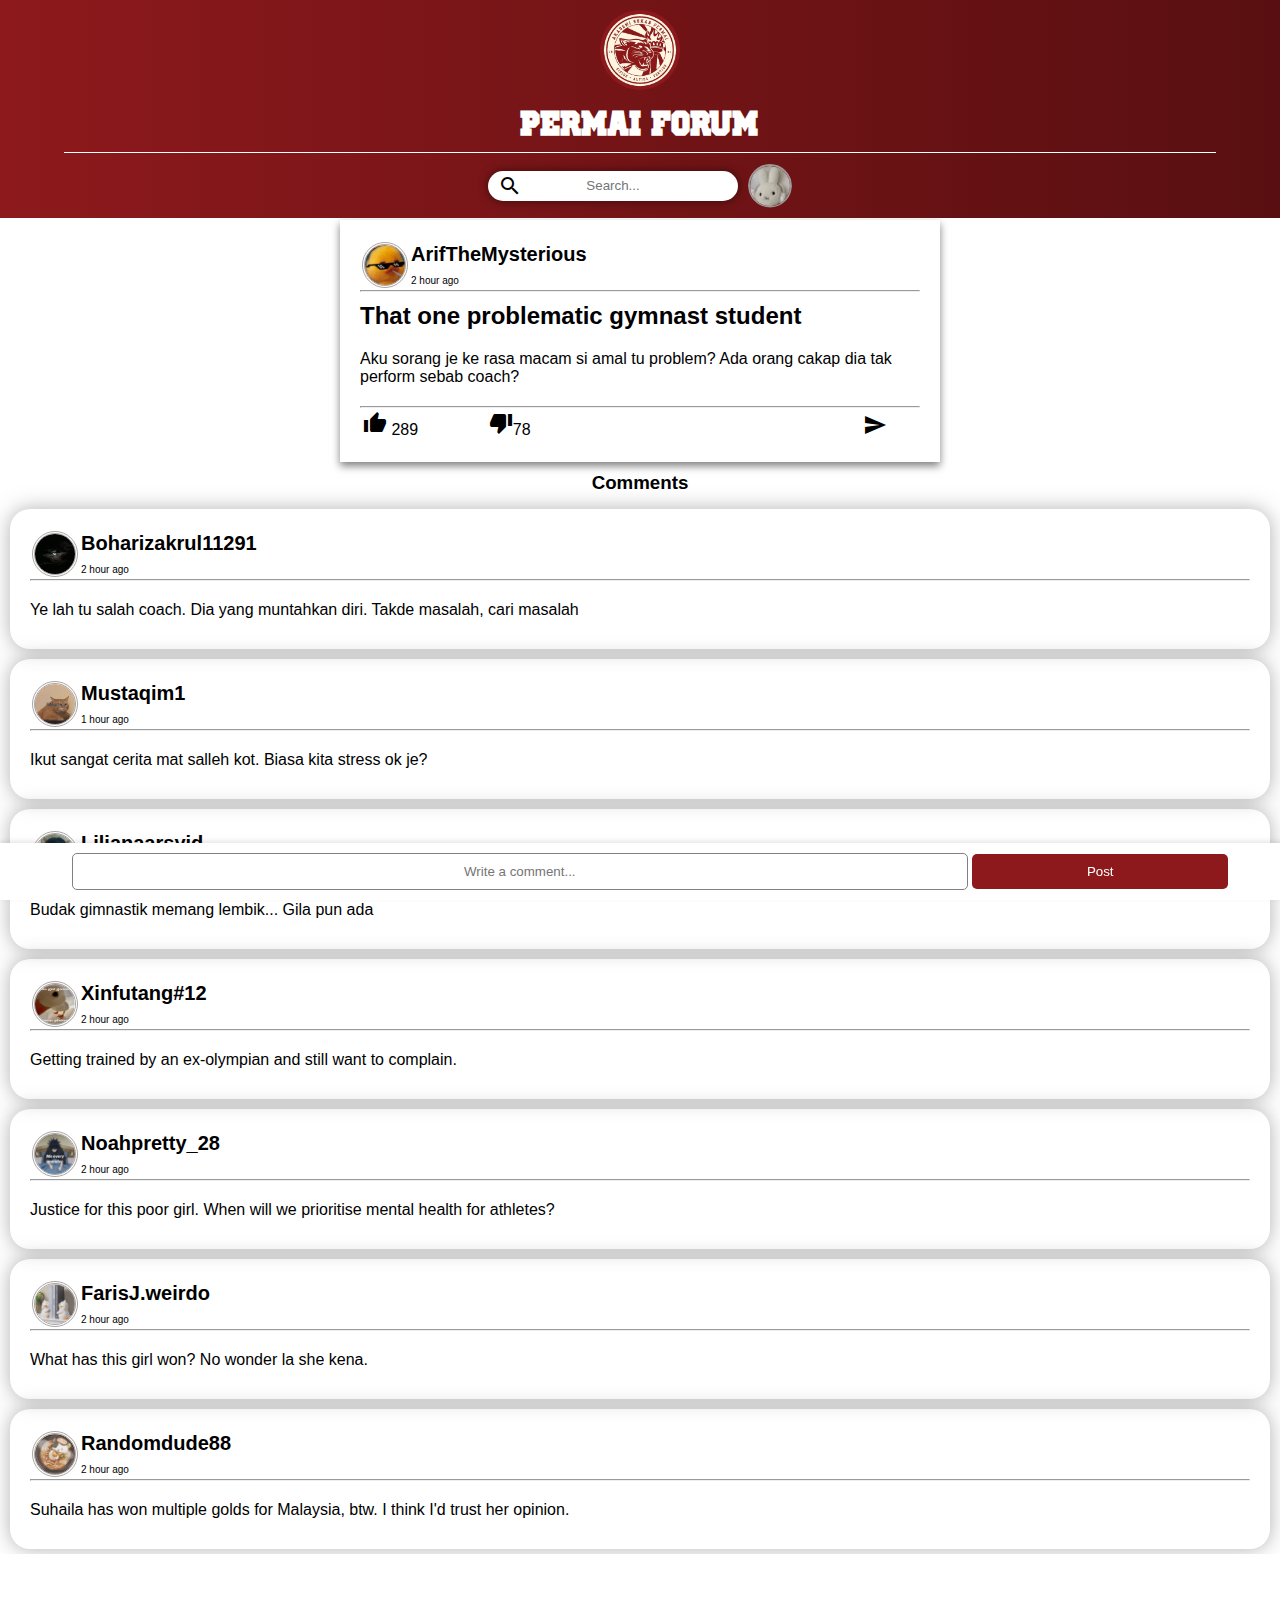
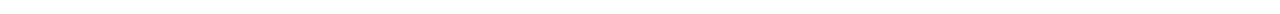
==== commit 79356562: "update" ====
--- a/amal_problem.html
+++ b/amal_problem.html
@@ -135,26 +135,7 @@
                 
             </div>
 
-            <div class="comment_box">
-                <div class="comment_border">
-                    <div class="user_information">
-                        <table>
-                            <tr>
-                                <td rowspan="2" colspan="1" id="user_post_icon"><img src="./images/profile pictures/cute_angry_cat.png" alt="profile picture" id="user_post_icon"></td>
-                                <td rowspan="1" colspan="2" id="username"><p>Mariasabri07</p></td>
-                            </tr>
-                            <tr>
-                                <td rowspan="1" colspan="2" id="duration"><p>38 minutes ago</p></td>
-                            </tr>
-        
-                        </table>
-                        <hr>
-                        <p id="comment_content">
-                            Apa nama penuh si Amal ni? Amal makruf nahi mungkar?
-                        </p>
-                    </div>
-                </div>
-            </div>
+            
 
             <div class="comment_box">
                 <div class="comment_border">
--- a/homepage.css
+++ b/homepage.css
@@ -222,6 +222,7 @@
 #hamburger_menu{
     font-size: 40px;
     margin-right: 10px;
+    color: white;
 }
 
 p#banner{
@@ -373,6 +374,12 @@
 
 .content{
     margin: 20px 0;
+}
+
+.content img{
+    width: 100%;
+    margin-top: 20px;
+    margin-bottom: 10px;
 }
 
 #user_icon{
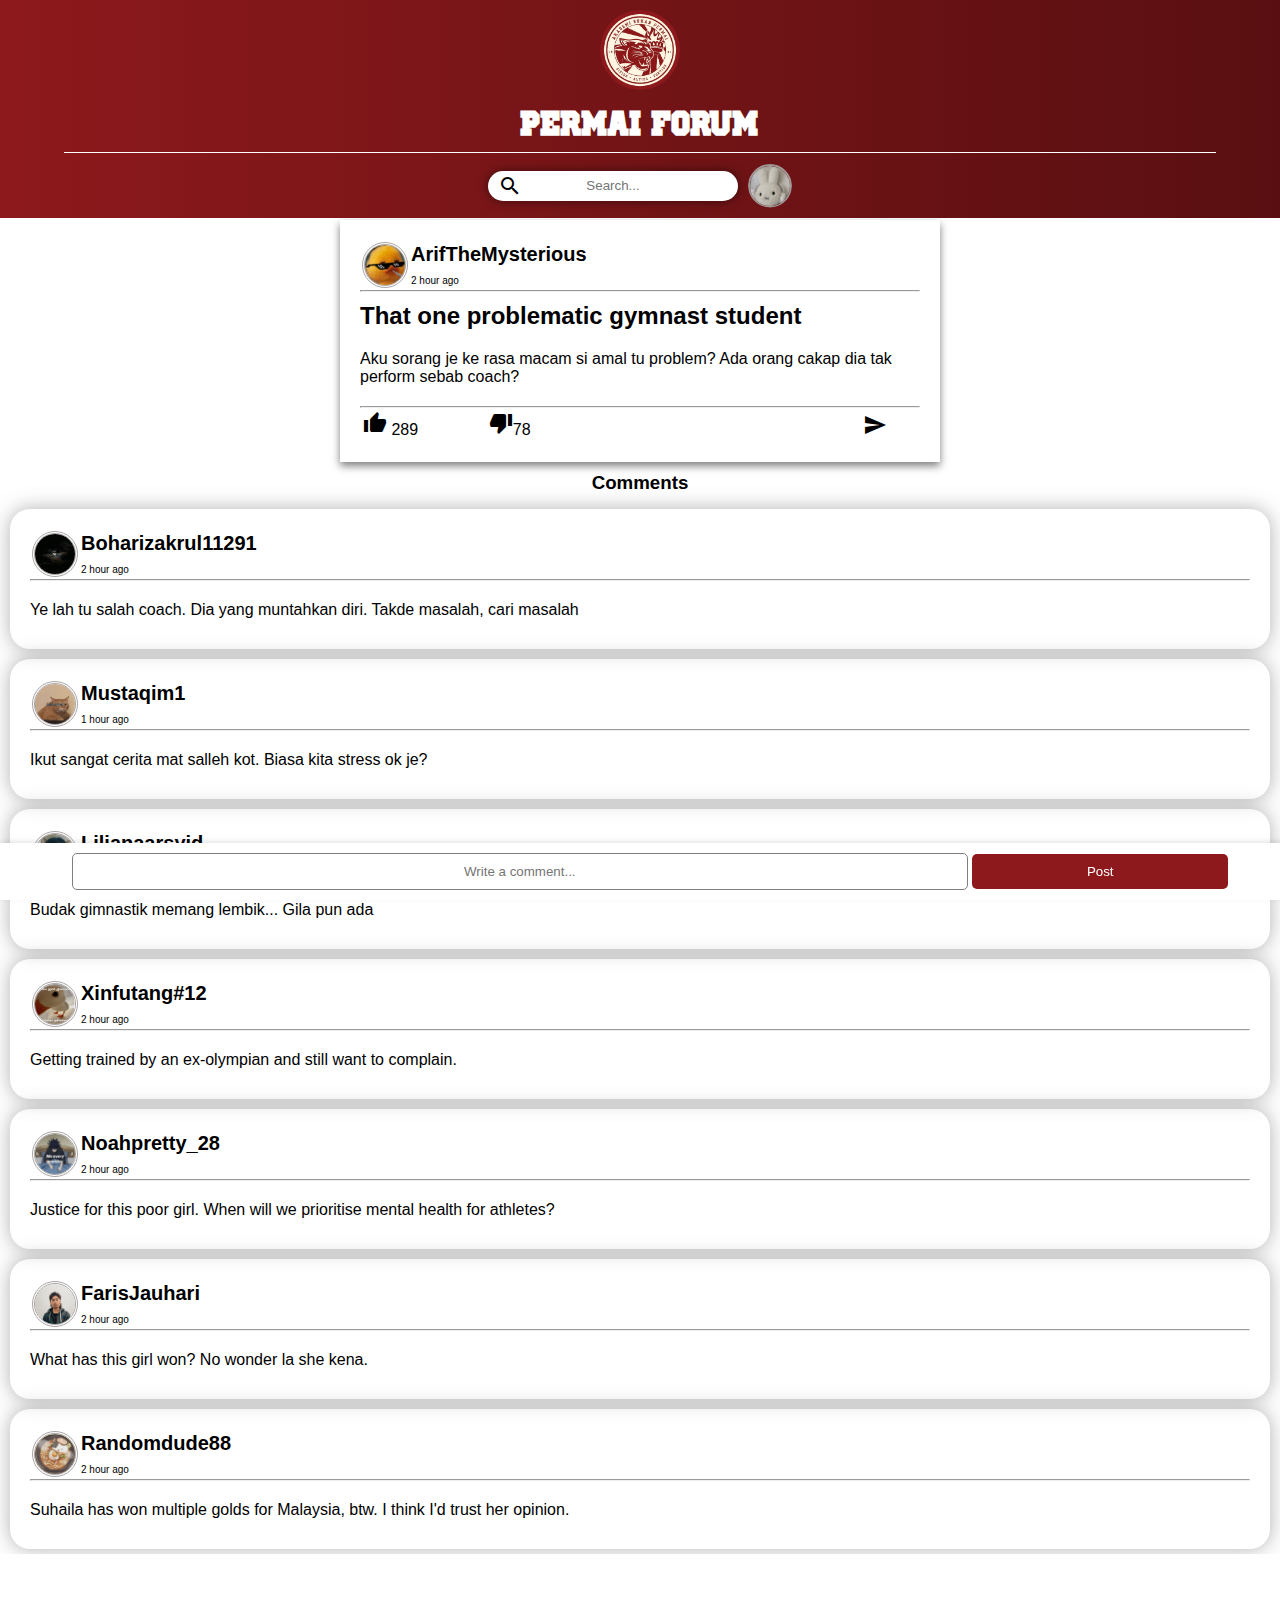
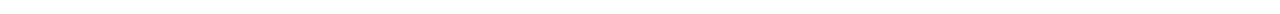
==== commit a8f3d651: "update" ====
--- a/amal_problem.html
+++ b/amal_problem.html
@@ -185,8 +185,8 @@
                     <div class="user_information">
                         <table>
                             <tr>
-                                <td rowspan="2" colspan="1" id="user_post_icon"><img src="./images/profile pictures/two_penguin_on_books.png" alt="profile picture" id="user_post_icon"></td>
-                                <td rowspan="1" colspan="2" id="username"><p>FarisJ.weirdo</p></td>
+                                <td rowspan="2" colspan="1" id="user_post_icon"><img src="./images/profile pictures/dude_about_to_hit_me.jpg" alt="profile picture" id="user_post_icon"></td>
+                                <td rowspan="1" colspan="2" id="username"><p>FarisJauhari</p></td>
                             </tr>
                             <tr>
                                 <td rowspan="1" colspan="2" id="duration"><p>2 hour ago</p></td>
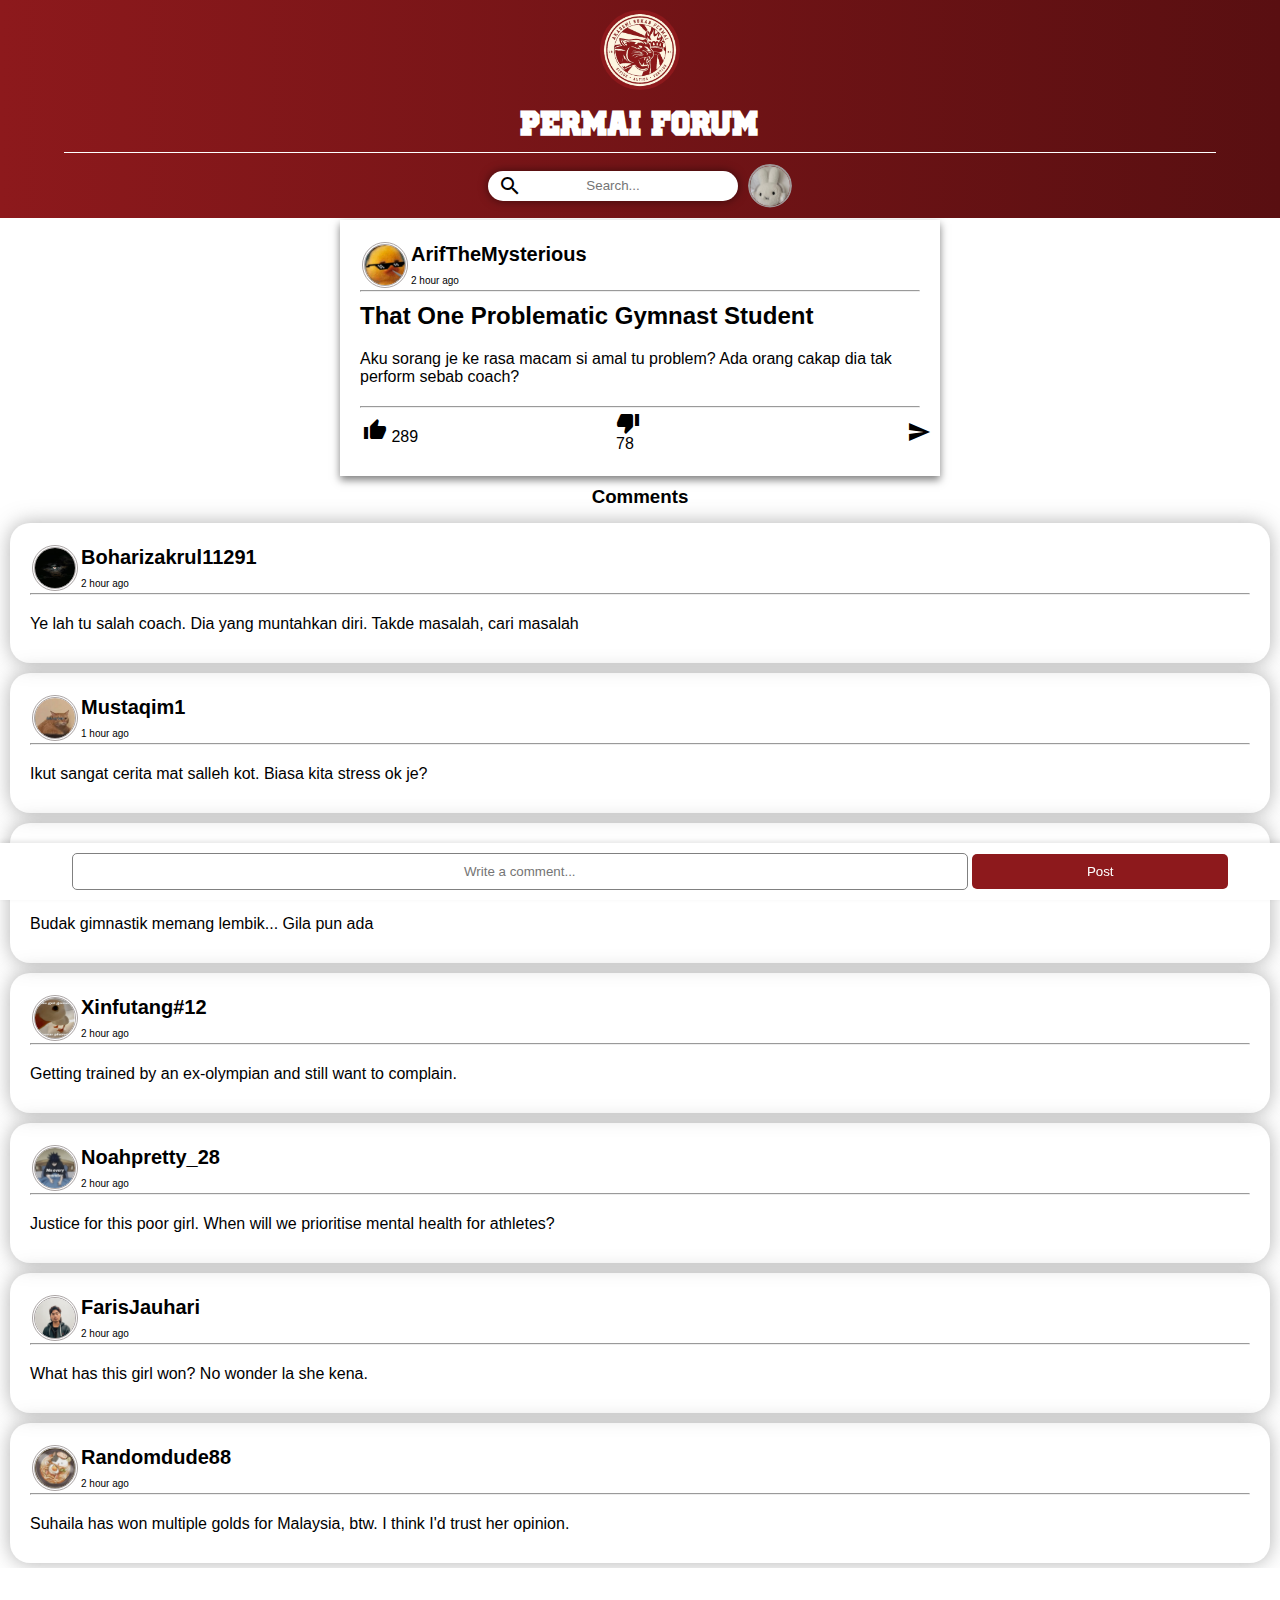
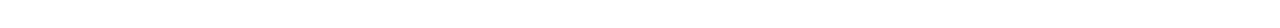
==== commit a73f8cfd: "update" ====
--- a/amal_problem.html
+++ b/amal_problem.html
@@ -41,7 +41,7 @@
                 <hr>
                 <div class="content_card">
                     <div class="topic">
-                        <h2>That one problematic gymnast student</h2>
+                        <h2>That One Problematic Gymnast Student</h2>
                     </div>
                     <div class="content">
                         <p>Aku sorang je ke rasa macam si amal tu problem? Ada orang cakap dia tak perform sebab coach?</p>
--- a/homepage.css
+++ b/homepage.css
@@ -414,7 +414,9 @@
 }
 
 #user_functions_button{
-    max-width: 20%;
+    max-width: 10px;
+    width: 5px;
+    text-align: center;
 }
 
 #user_functions_gap{
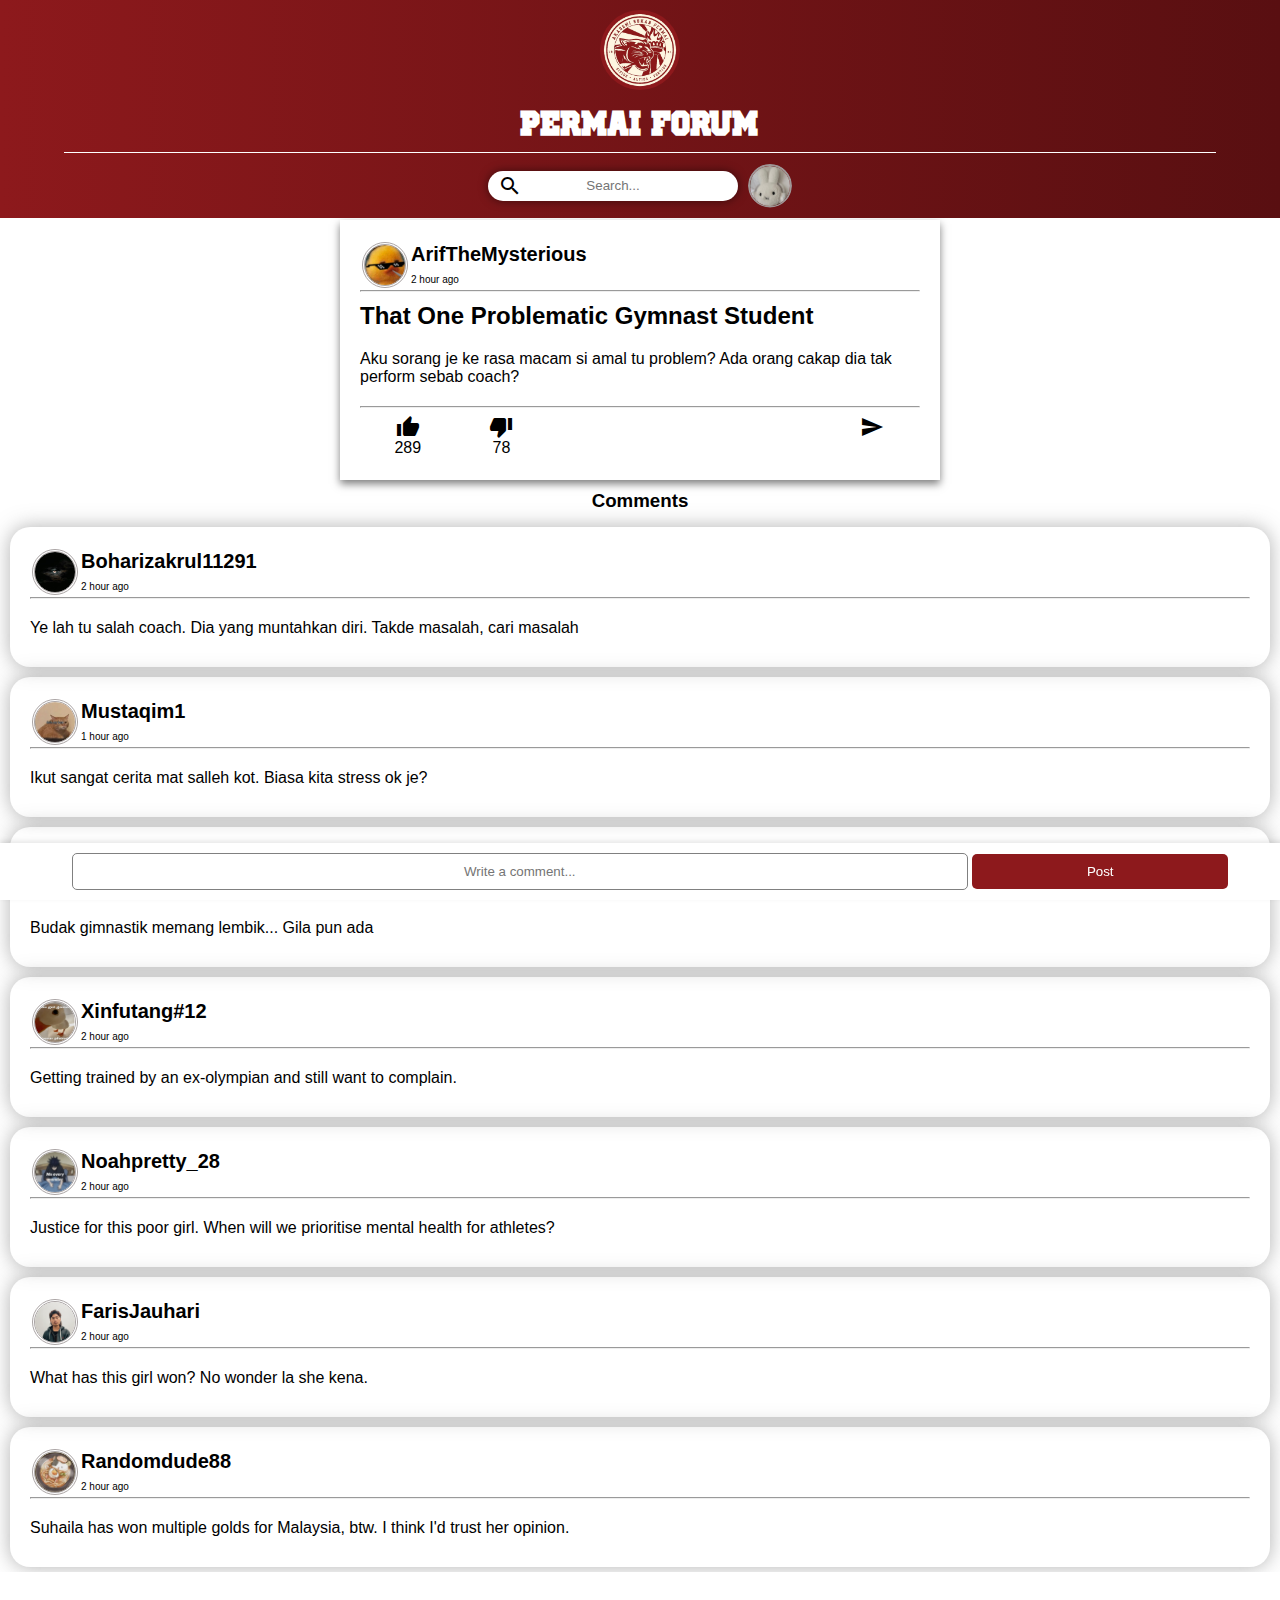
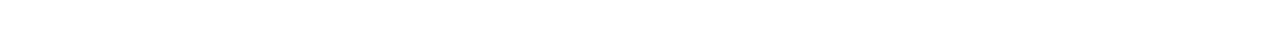
==== commit dad6df6b: "update" ====
--- a/amal_problem.html
+++ b/amal_problem.html
@@ -51,11 +51,8 @@
                         <div>
                             <table class="user_functions">
                                 <tr id="user_functions">
-                                    <td id="user_functions">
-                                        <i class="material-icons">thumb_up</i>
-                                        289
-                                    </td>
-                                    <td id="user_functions_button"><i class="material-icons">thumb_down</i>78</td>
+                                    <td id="user_functions_button"><i class="material-icons">thumb_up</i><br>289</td>
+                                    <td id="user_functions_button"><i class="material-icons">thumb_down</i><br>78</td>
                                     <!--td id="user_functions_button"><a href="amal_problem.html"><i class="material-icons">comment</i></a>56</td-->
                                     <td id="user_functions_gap"></td>
                                     <td id="user_functions_button"><i class="material-icons">send</i></td>
--- a/homepage.css
+++ b/homepage.css
@@ -414,6 +414,7 @@
 }
 
 #user_functions_button{
+    padding-top: 5px;
     max-width: 10px;
     width: 5px;
     text-align: center;
@@ -434,7 +435,7 @@
 
 
 td{
-    /*vertical-align: bottom;*/
+    vertical-align: top;
     /*display: inline-block;*/
 }
 /*------------------------------------------------*/
